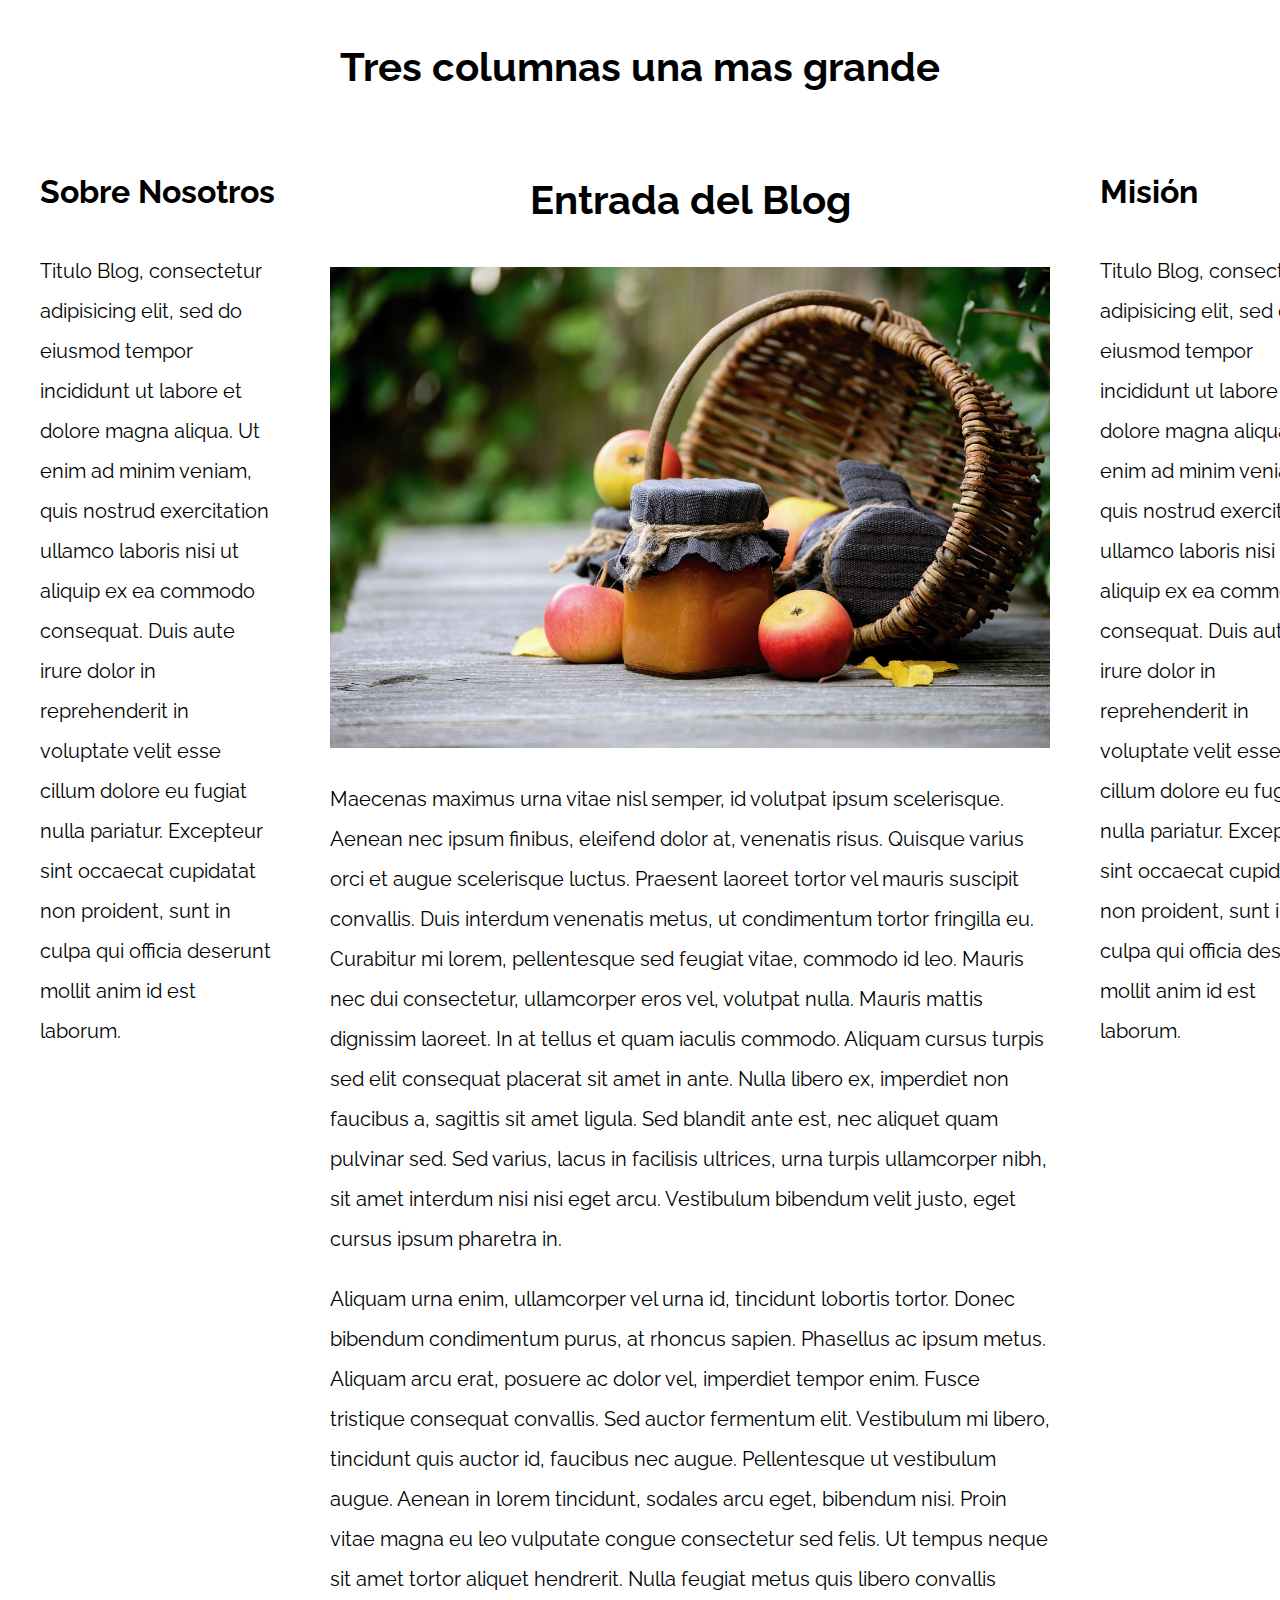
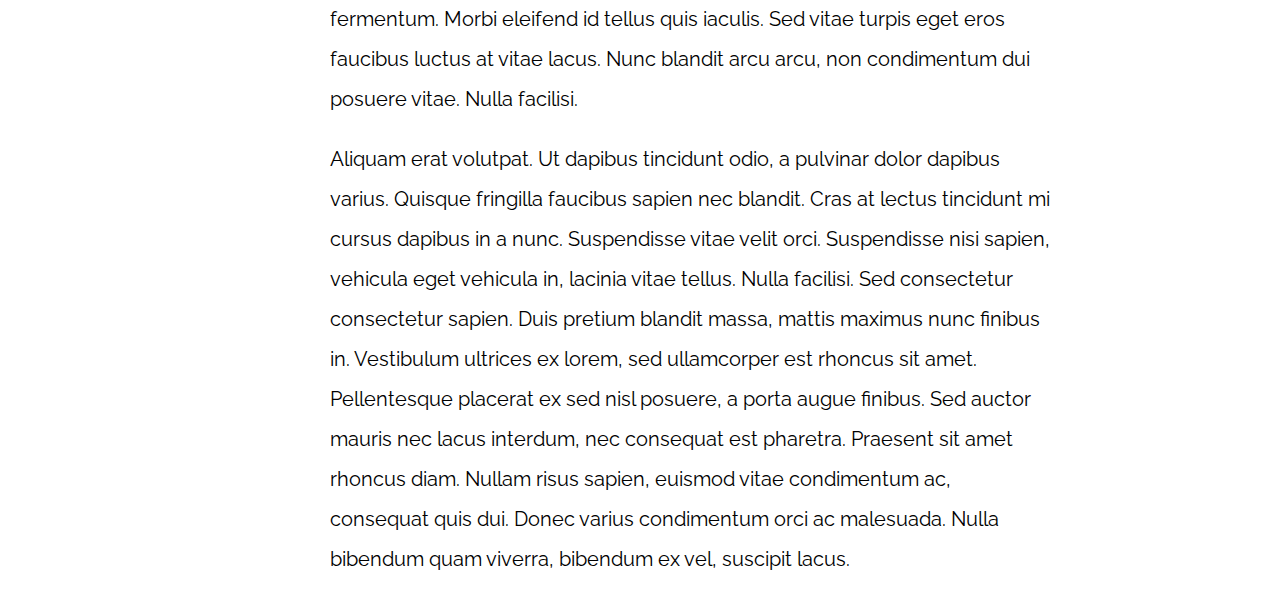
==== 05-3columnas_css_grid/index.html @ 283d78bb "se agregan patrones de diseño" ====
<!DOCTYPE html>
<html>

<head>
    <meta charset="utf-8">
    <title>Patrones Responsive Web Design</title>
    <link rel="stylesheet" href="https://necolas.github.io/normalize.css/8.0.1/normalize.css">
    <link href="https://fonts.googleapis.com/css?family=Raleway:400,700,900" rel="stylesheet">
    <link rel="stylesheet" href="css/styles.css">
    <meta name="viewport" content="width=device-width, initial-scale=1">
</head>

<body>
<h1> Tres columnas una mas grande</h1>
    <div class="contenedor contenedor-grid">
        <main class="contenido-principal">
            <article>
                <h1>Entrada del Blog</h1>
                <img src="img/imagen1.jpg">

                <p>Maecenas maximus urna vitae nisl semper, id volutpat ipsum scelerisque. Aenean nec ipsum finibus, eleifend dolor at, venenatis risus. Quisque varius orci et augue scelerisque luctus. Praesent laoreet tortor vel mauris suscipit convallis.
                    Duis interdum venenatis metus, ut condimentum tortor fringilla eu. Curabitur mi lorem, pellentesque sed feugiat vitae, commodo id leo. Mauris nec dui consectetur, ullamcorper eros vel, volutpat nulla. Mauris mattis dignissim laoreet.
                    In at tellus et quam iaculis commodo. Aliquam cursus turpis sed elit consequat placerat sit amet in ante. Nulla libero ex, imperdiet non faucibus a, sagittis sit amet ligula. Sed blandit ante est, nec aliquet quam pulvinar sed. Sed
                    varius, lacus in facilisis ultrices, urna turpis ullamcorper nibh, sit amet interdum nisi nisi eget arcu. Vestibulum bibendum velit justo, eget cursus ipsum pharetra in.</p>

                <p>Aliquam urna enim, ullamcorper vel urna id, tincidunt lobortis tortor. Donec bibendum condimentum purus, at rhoncus sapien. Phasellus ac ipsum metus. Aliquam arcu erat, posuere ac dolor vel, imperdiet tempor enim. Fusce tristique consequat
                    convallis. Sed auctor fermentum elit. Vestibulum mi libero, tincidunt quis auctor id, faucibus nec augue. Pellentesque ut vestibulum augue. Aenean in lorem tincidunt, sodales arcu eget, bibendum nisi. Proin vitae magna eu leo vulputate
                    congue consectetur sed felis. Ut tempus neque sit amet tortor aliquet hendrerit. Nulla feugiat metus quis libero convallis fermentum. Morbi eleifend id tellus quis iaculis. Sed vitae turpis eget eros faucibus luctus at vitae lacus.
                    Nunc blandit arcu arcu, non condimentum dui posuere vitae. Nulla facilisi.</p>

                <p>Aliquam erat volutpat. Ut dapibus tincidunt odio, a pulvinar dolor dapibus varius. Quisque fringilla faucibus sapien nec blandit. Cras at lectus tincidunt mi cursus dapibus in a nunc. Suspendisse vitae velit orci. Suspendisse nisi sapien,
                    vehicula eget vehicula in, lacinia vitae tellus. Nulla facilisi. Sed consectetur consectetur sapien. Duis pretium blandit massa, mattis maximus nunc finibus in. Vestibulum ultrices ex lorem, sed ullamcorper est rhoncus sit amet. Pellentesque
                    placerat ex sed nisl posuere, a porta augue finibus. Sed auctor mauris nec lacus interdum, nec consequat est pharetra. Praesent sit amet rhoncus diam. Nullam risus sapien, euismod vitae condimentum ac, consequat quis dui. Donec varius
                    condimentum orci ac malesuada. Nulla bibendum quam viverra, bibendum ex vel, suscipit lacus.</p>

            </article>
        </main>

        <aside class="sidebar-1">
            <h2>Sobre Nosotros</h2>
            <p>Titulo Blog, consectetur adipisicing elit, sed do eiusmod tempor incididunt ut labore et dolore magna aliqua. Ut enim ad minim veniam, quis nostrud exercitation ullamco laboris nisi ut aliquip ex ea commodo consequat. Duis aute irure dolor
                in reprehenderit in voluptate velit esse cillum dolore eu fugiat nulla pariatur. Excepteur sint occaecat cupidatat non proident, sunt in culpa qui officia deserunt mollit anim id est laborum.</p>
        </aside>
        <aside class="sidebar-2">
            <h2>Misión</h2>
            <p>Titulo Blog, consectetur adipisicing elit, sed do eiusmod tempor incididunt ut labore et dolore magna aliqua. Ut enim ad minim veniam, quis nostrud exercitation ullamco laboris nisi ut aliquip ex ea commodo consequat. Duis aute irure dolor
                in reprehenderit in voluptate velit esse cillum dolore eu fugiat nulla pariatur. Excepteur sint occaecat cupidatat non proident, sunt in culpa qui officia deserunt mollit anim id est laborum.</p>
        </aside>
    </div>

</body>

</html>
---- 05-3columnas_css_grid/css/styles.css ----
html {
    box-sizing: border-box;
    font-size: 62.5%;
}

*,
*:before,
*:after {
    box-sizing: inherit;
}

body {
    font-family: 'Raleway', sans-serif;
    font-size: 1.6rem;
    line-height: 2;
}

img {
    max-width: 100%;
}

h1 {
    font-size: 4rem;
    text-align: center;
}

h2 {
    font-size: 3.2rem;
}


.contenedor {
    max-width: 1200px;
    width: 95%;
    margin: 0 auto;
}

p {
    font-size: 2rem;
}

.entrada-blog a {
    display: inline-block;
    background-color: #2196F3;
    color: white;
    padding: 10px 20px;
    text-decoration: none;
    font-weight: bold;
    text-transform: uppercase;
}


/** CODIGO AQUI **/
@media (min-width:768px){
    .contenedor-grid {
        display: grid;
        grid-template-columns: 20% 60% 20%;
        column-gap: 5rem;
        grid-auto-flow: column;
    }

    .contenido-principal {
        grid-column: 2/3;
    }
    .sidebar1 {
        grid-column: 1/2;
    }

}
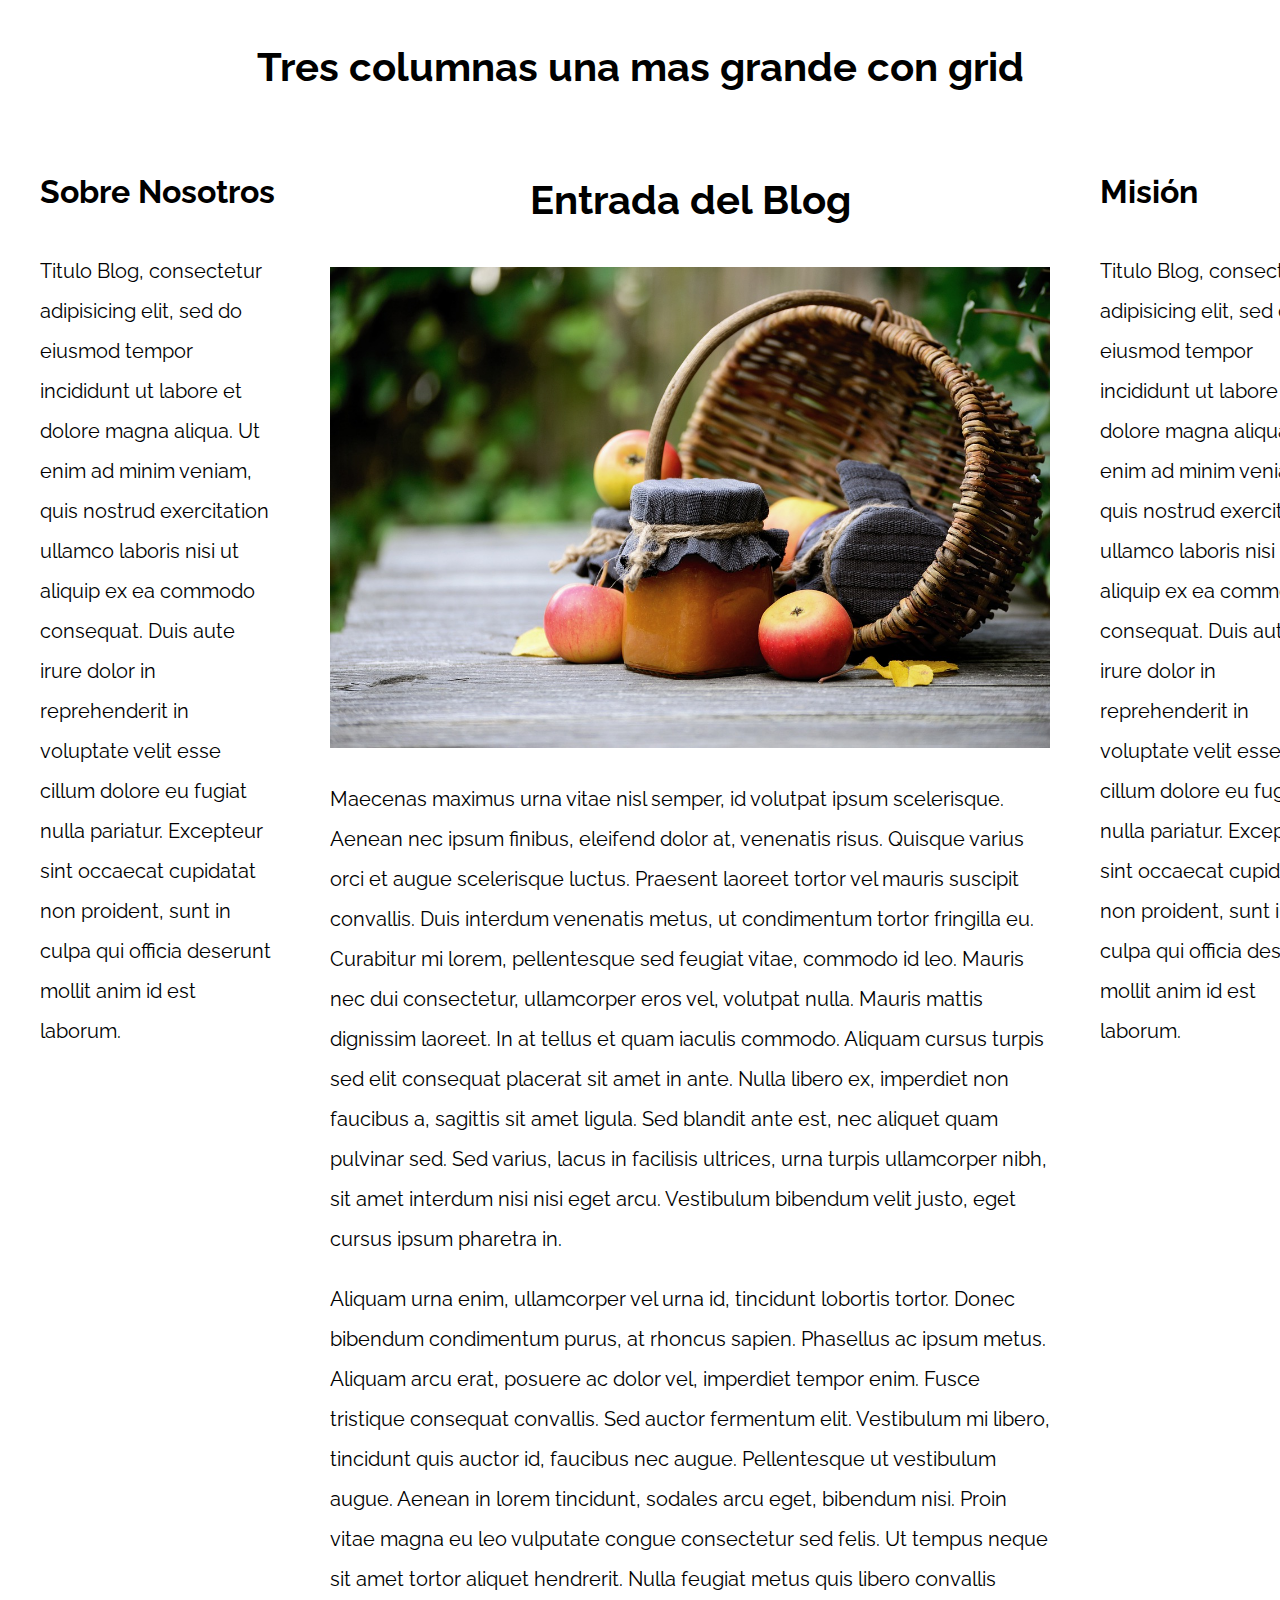
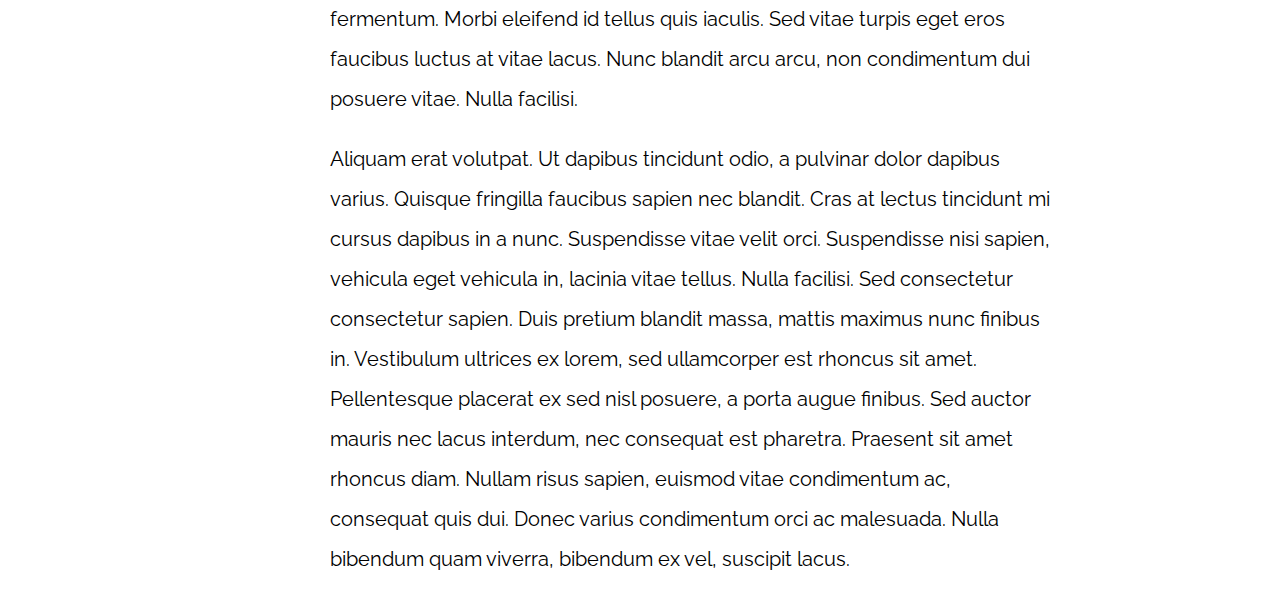
==== commit 8443b7fd: "tres columnas una distinta con flex" ====
--- a/05-3columnas_css_grid/index.html
+++ b/05-3columnas_css_grid/index.html
@@ -11,7 +11,7 @@
 </head>
 
 <body>
-<h1> Tres columnas una mas grande</h1>
+<h1> Tres columnas una mas grande con grid </h1>
     <div class="contenedor contenedor-grid">
         <main class="contenido-principal">
             <article>
